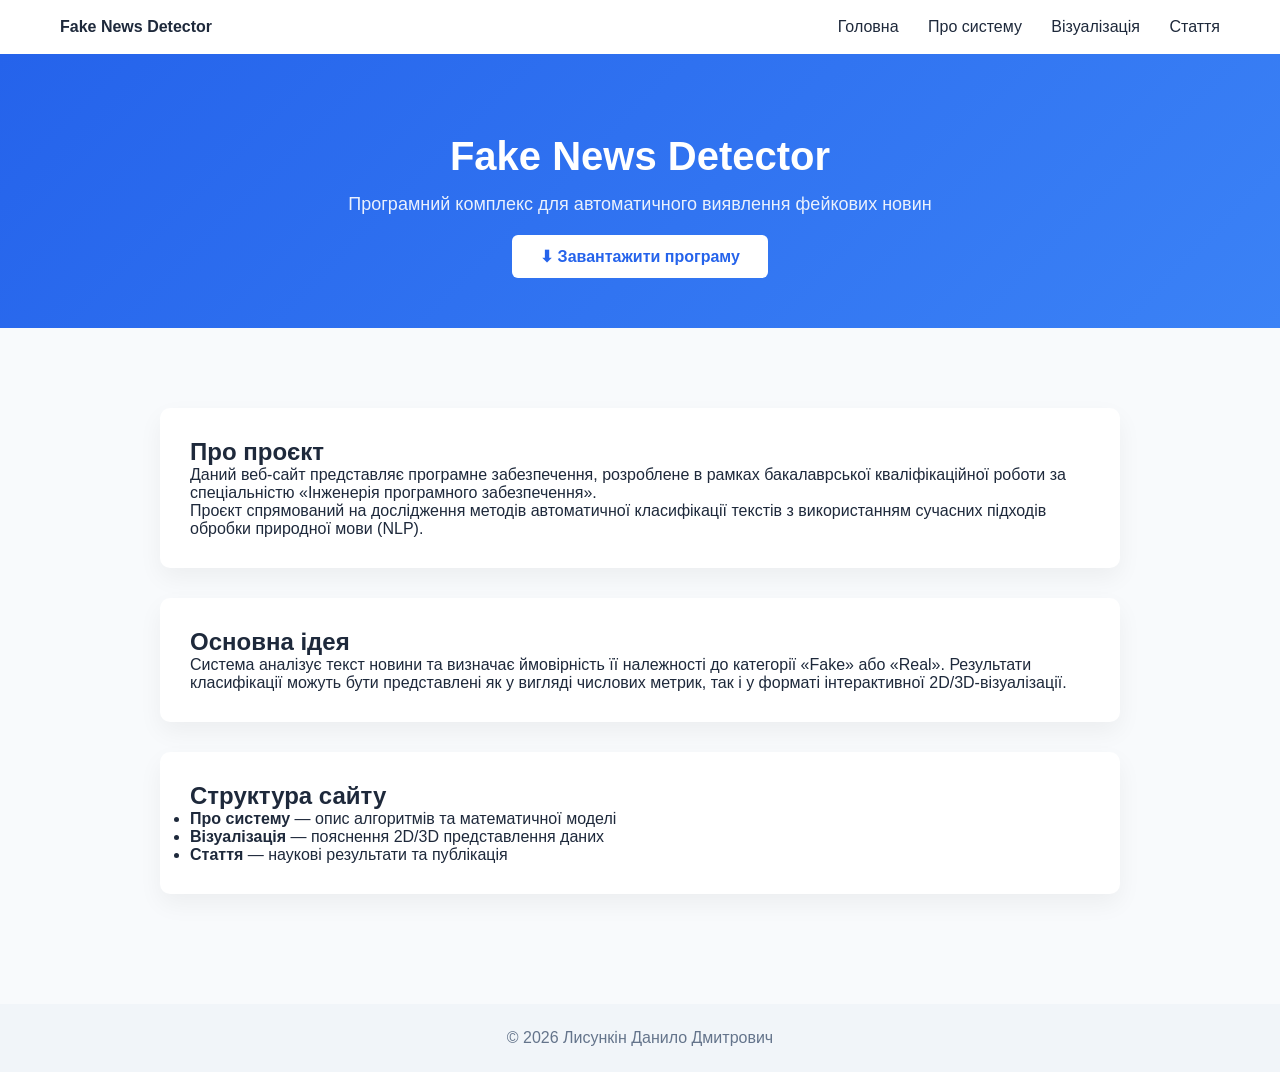
==== index.html @ ff981f8a "add website with download button" ====
<!DOCTYPE html>
<html lang="uk">
<head>
    <meta charset="UTF-8">
    <meta name="viewport" content="width=device-width, initial-scale=1.0">
    <title>Fake News Detector</title>
    <link rel="stylesheet" href="style.css">
</head>
<body>

<nav>
    <div><strong>Fake News Detector</strong></div>
    <div>
        <a href="index.html">Головна</a>
        <a href="about.html">Про систему</a>
        <a href="visualization.html">Візуалізація</a>
        <a href="article.html">Стаття</a>
    </div>
</nav>

<main>

    <div class="hero">
        <h1>Fake News Detector</h1>
        <p>
            Програмний комплекс для автоматичного виявлення фейкових новин
        </p>

        <a href="fake_news_detector.zip" class="button">
            ⬇ Завантажити програму
        </a>
    </div>

    <div class="container">

        <div class="card">
            <h2>Про проєкт</h2>
            <p>
                Даний веб-сайт представляє програмне забезпечення, розроблене
                в рамках бакалаврської кваліфікаційної роботи за спеціальністю
                «Інженерія програмного забезпечення».
            </p>
            <p>
                Проєкт спрямований на дослідження методів автоматичної
                класифікації текстів з використанням сучасних підходів
                обробки природної мови (NLP).
            </p>
        </div>

        <div class="card">
            <h2>Основна ідея</h2>
            <p>
                Система аналізує текст новини та визначає ймовірність
                її належності до категорії «Fake» або «Real».
                Результати класифікації можуть бути представлені
                як у вигляді числових метрик, так і у форматі
                інтерактивної 2D/3D-візуалізації.
            </p>
        </div>

        <div class="card">
            <h2>Структура сайту</h2>
            <ul>
                <li><strong>Про систему</strong> — опис алгоритмів та математичної моделі</li>
                <li><strong>Візуалізація</strong> — пояснення 2D/3D представлення даних</li>
                <li><strong>Стаття</strong> — наукові результати та публікація</li>
            </ul>
        </div>

    </div>

</main>

<footer>
    © 2026 Лисункін Данило Дмитрович
</footer>

</body>
</html>
---- style.css ----
* {
    margin: 0;
    padding: 0;
    box-sizing: border-box;
}

html, body {
    height: 100%;
}

body {
    display: flex;
    flex-direction: column;
    font-family: 'Segoe UI', sans-serif;
    background: #f8fafc;
    color: #1e293b;
}

/* Навигация */
nav {
    background: white;
    padding: 18px 60px;
    display: flex;
    justify-content: space-between;
    align-items: center;
    box-shadow: 0 2px 10px rgba(0,0,0,0.05);
}

nav a {
    text-decoration: none;
    color: #1e293b;
    margin-left: 25px;
    font-weight: 500;
}

nav a:hover {
    color: #2563eb;
}

/* Главный блок */
.hero {
    text-align: center;
    padding: 80px 20px 50px;
    background: linear-gradient(135deg, #2563eb, #3b82f6);
    color: white;
}

.hero h1 {
    font-size: 40px;
    margin-bottom: 15px;
}

.hero p {
    font-size: 18px;
    opacity: 0.9;
}

/* Контейнер */
.container {
    max-width: 1000px;
    margin: auto;
    padding: 50px 20px;
}

/* Карточки */
.card {
    background: white;
    padding: 30px;
    border-radius: 10px;
    box-shadow: 0 10px 25px rgba(0,0,0,0.05);
    margin-top: 30px;
}

/* Кнопка */
.button {
    display: inline-block;
    padding: 12px 28px;
    background: white;
    color: #2563eb;
    text-decoration: none;
    border-radius: 6px;
    font-weight: bold;
    margin-top: 20px;
    transition: 0.3s;
}

.button:hover {
    background: #e0f2fe;
}

/* Footer */
footer {
    text-align: center;
    padding: 25px;
    margin-top: 60px;
    background: #f1f5f9;
    color: #64748b;
}
main {
    flex: 1;
}
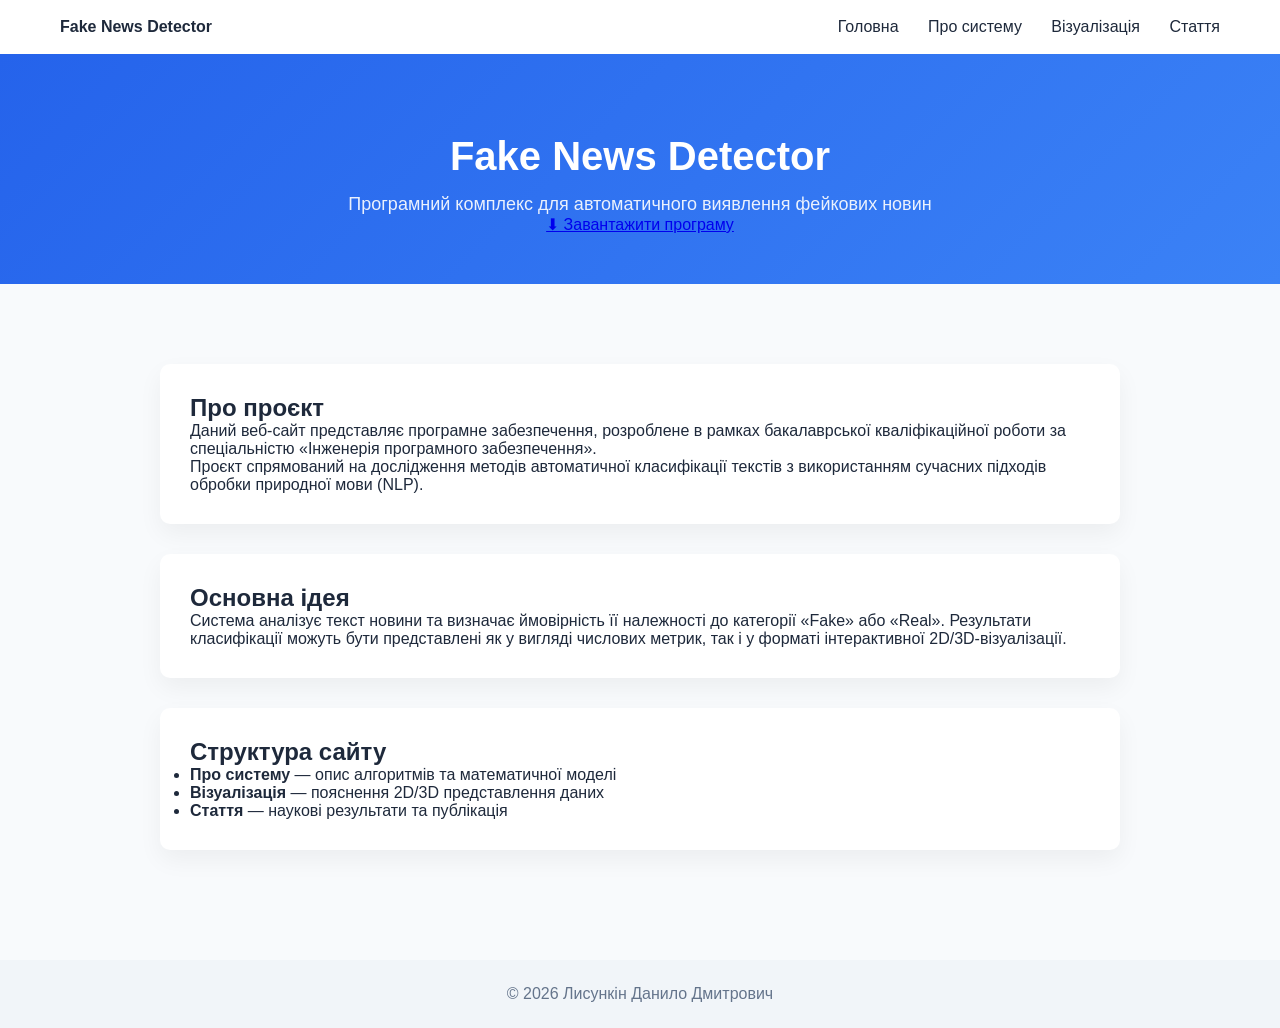
==== commit d7385f9c: "add website with download button" ====
--- a/index.html
+++ b/index.html
@@ -26,7 +26,7 @@
             Програмний комплекс для автоматичного виявлення фейкових новин
         </p>
 
-        <a href="fake_news_detector.zip" class="button">
+        <a href="https://drive.google.com/file/d/142cXRsW5EnkAU25JT66FadQoN-r0ULnp/view?usp=sharing" target="_blank">
             ⬇ Завантажити програму
         </a>
     </div>
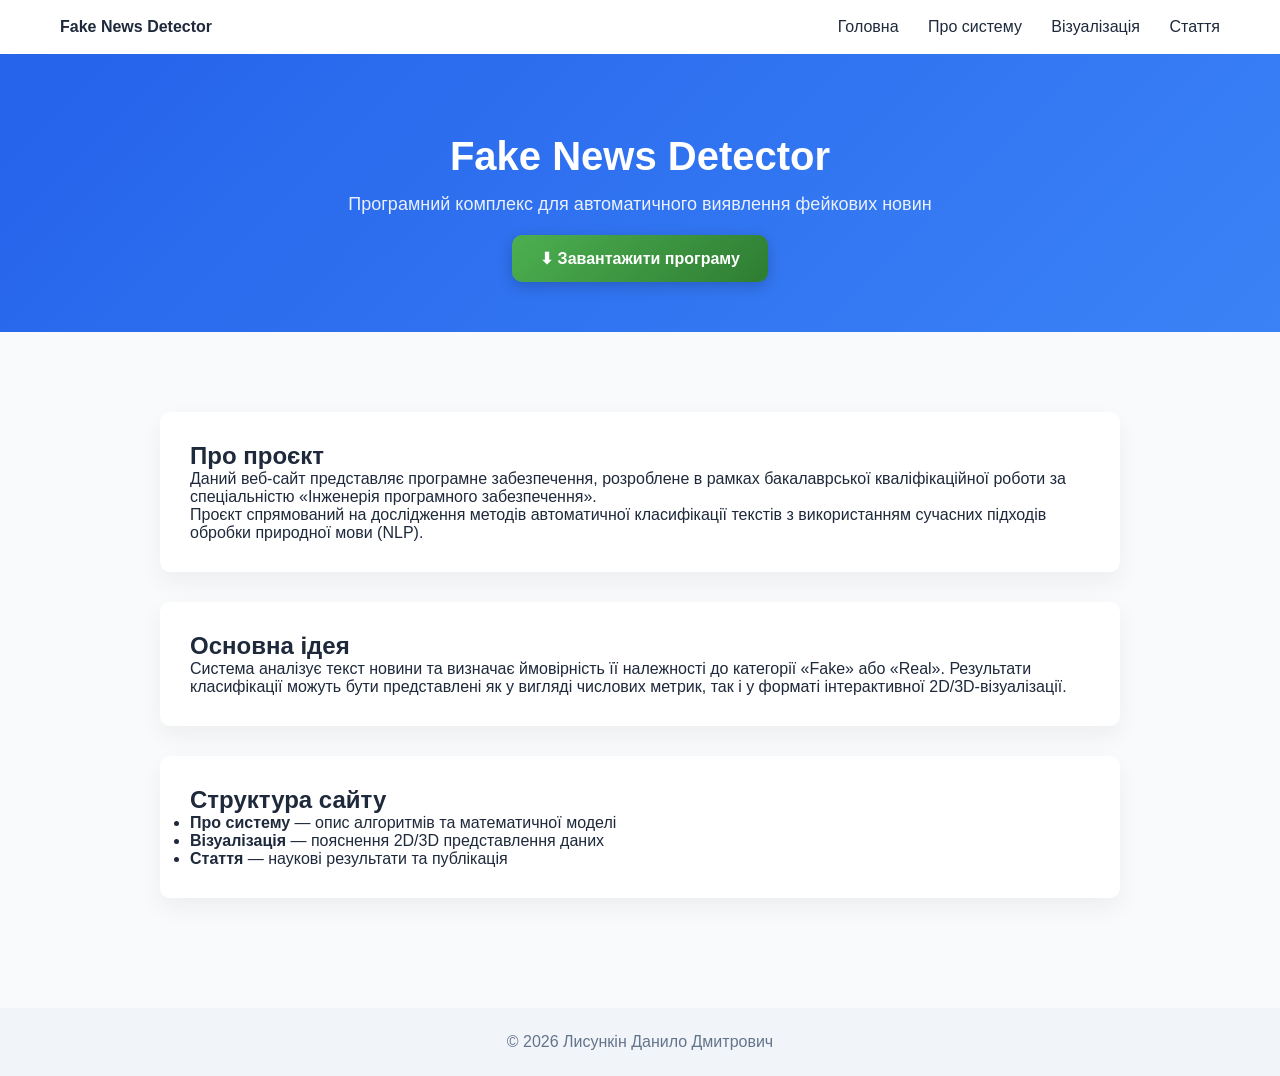
==== commit 73f9e51c: "fix download link" ====
--- a/index.html
+++ b/index.html
@@ -26,9 +26,9 @@
             Програмний комплекс для автоматичного виявлення фейкових новин
         </p>
 
-        <a href="https://drive.google.com/file/d/142cXRsW5EnkAU25JT66FadQoN-r0ULnp/view?usp=sharing" target="_blank">
-            ⬇ Завантажити програму
-        </a>
+        <a href="https://drive.google.com/uc?export=download&id=142cXRsW5EnkAU25JT66FadQoN-r0ULnp" class="download-btn">
+    ⬇ Завантажити програму
+</a>
     </div>
 
     <div class="container">
--- a/style.css
+++ b/style.css
@@ -98,4 +98,28 @@
 }
 main {
     flex: 1;
+}
+.download-btn {
+    display: inline-block;
+    margin-top: 20px;
+    padding: 14px 28px;
+    font-size: 16px;
+    font-weight: 600;
+    color: white;
+    background: linear-gradient(135deg, #4CAF50, #2e7d32);
+    border: none;
+    border-radius: 10px;
+    text-decoration: none;
+    box-shadow: 0 4px 15px rgba(0,0,0,0.2);
+    transition: all 0.3s ease;
+}
+
+.download-btn:hover {
+    transform: translateY(-2px);
+    box-shadow: 0 6px 20px rgba(0,0,0,0.3);
+    background: linear-gradient(135deg, #66bb6a, #388e3c);
+}
+
+.download-btn:active {
+    transform: scale(0.97);
 }
